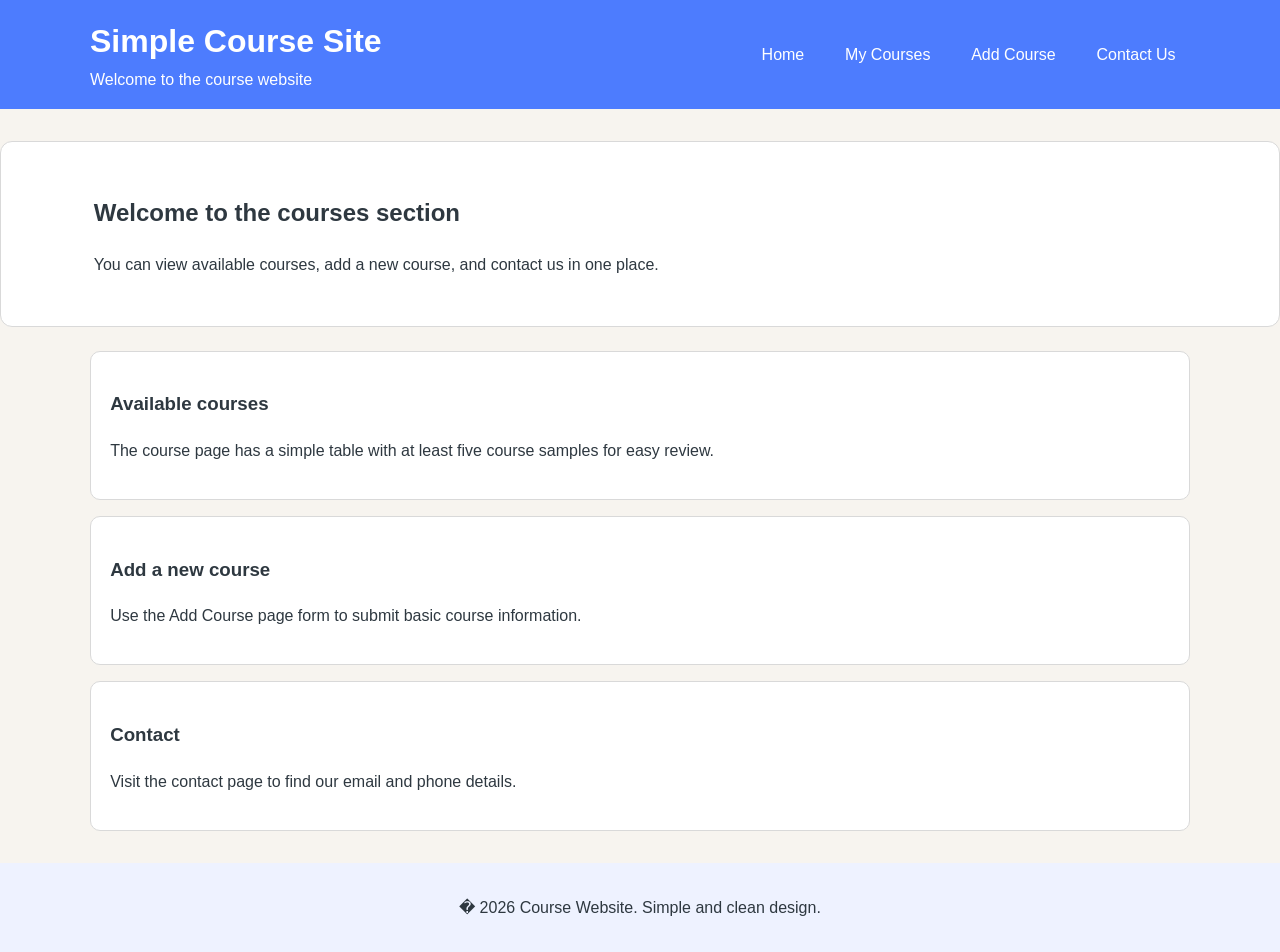
==== index.html @ b7f3f4e0 "first commit" ====
<!DOCTYPE html>
<html lang="en">
<head>
  <meta charset="UTF-8">
  <meta name="viewport" content="width=device-width, initial-scale=1.0">
  <title>Home | Course Website</title>
  <link rel="stylesheet" href="styles.css">
</head>
<body>
  <header>
    <div class="container header-inner">
      <div>
        <h1>Simple Course Site</h1>
        <p>Welcome to the course website</p>
      </div>
      <nav>
        <a href="index.html">Home</a>
        <a href="my-courses.html">My Courses</a>
        <a href="add-course.html">Add Course</a>
        <a href="contact.html">Contact Us</a>
      </nav>
    </div>
  </header>

  <main>
    <section class="hero">
      <div class="container">
        <h2>Welcome to the courses section</h2>
        <p>You can view available courses, add a new course, and contact us in one place.</p>
      </div>
    </section>

    <section class="info container">
      <article>
        <h3>Available courses</h3>
        <p>The course page has a simple table with at least five course samples for easy review.</p>
      </article>
      <article>
        <h3>Add a new course</h3>
        <p>Use the Add Course page form to submit basic course information.</p>
      </article>
      <article>
        <h3>Contact</h3>
        <p>Visit the contact page to find our email and phone details.</p>
      </article>
    </section>
  </main>

  <footer>
    <div class="container footer-inner">
      <p>� 2026 Course Website. Simple and clean design.</p>
    </div>
  </footer>
</body>
</html>
---- styles.css ----
:root {
  --main-bg: #f7f4ef;
  --nav-bg: #4d7cfe;
  --nav-text: #ffffff;
  --card-bg: #ffffff;
  --border: #d9d9d9;
  --text: #2e3840;
  --accent: #2563eb;
}

* {
  box-sizing: border-box;
}

body {
  margin: 0;
  font-family: Arial, sans-serif;
  background-color: var(--main-bg);
  color: var(--text);
  line-height: 1.6;
}

.container {
  width: min(1100px, 90%);
  margin: 0 auto;
}

header {
  background-color: var(--nav-bg);
  color: var(--nav-text);
}

.header-inner {
  display: flex;
  justify-content: space-between;
  align-items: center;
  gap: 1rem;
  padding: 1rem 0;
  flex-wrap: wrap;
}

header h1,
header p {
  margin: 0;
}

nav {
  display: flex;
  gap: 0.75rem;
  flex-wrap: wrap;
}

nav a {
  text-decoration: none;
  color: var(--nav-text);
  padding: 0.5rem 0.9rem;
  border-radius: 6px;
  transition: background-color 0.2s ease;
}

nav a:hover {
  background-color: rgba(255, 255, 255, 0.2);
}

main {
  padding: 2rem 0;
}

.hero {
  background-color: var(--card-bg);
  border: 1px solid var(--border);
  border-radius: 12px;
  padding: 2rem;
  margin-bottom: 1.5rem;
}

.info {
  display: grid;
  gap: 1rem;
}

.info article {
  background-color: var(--card-bg);
  border: 1px solid var(--border);
  border-radius: 10px;
  padding: 1.2rem;
}

footer {
  background-color: #eef2ff;
  padding: 1rem 0;
}

.footer-inner {
  text-align: center;
}

.table-section,
.form-section,
.contact-section {
  background-color: var(--card-bg);
  border: 1px solid var(--border);
  border-radius: 12px;
  padding: 1.5rem;
}

table {
  width: 100%;
  border-collapse: collapse;
  margin-top: 1rem;
}

thead {
  background-color: #eef4ff;
}

th,
td {
  border: 1px solid var(--border);
  padding: 0.9rem;
  text-align: left;
}

tbody tr:hover {
  background-color: #f2f7ff;
}

form {
  display: grid;
  gap: 1rem;
}

label {
  font-weight: bold;
}

input[type="text"],
input[type="number"],
textarea {
  width: 100%;
  padding: 0.8rem;
  border: 1px solid var(--border);
  border-radius: 8px;
  font-size: 1rem;
}

input:focus,
textarea:focus {
  outline: 2px solid var(--accent);
}

button {
  width: fit-content;
  padding: 0.85rem 1.5rem;
  border: none;
  border-radius: 8px;
  background-color: var(--accent);
  color: white;
  cursor: pointer;
  transition: opacity 0.2s ease, transform 0.2s ease;
}

button:hover {
  opacity: 0.9;
  transform: translateY(-1px);
}

ul {
  list-style: none;
  padding: 0;
}

ul li {
  padding: 0.4rem 0;
}

@media (max-width: 768px) {
  .header-inner {
    flex-direction: column;
    align-items: flex-start;
  }

  nav {
    width: 100%;
    justify-content: space-between;
  }

  nav a {
    flex: 1 1 auto;
    text-align: center;
  }

  .info {
    grid-template-columns: 1fr;
  }
}

@media (max-width: 480px) {
  .hero,
  .table-section,
  .form-section,
  .contact-section {
    padding: 1rem;
  }

  th,
  td {
    padding: 0.7rem;
  }
}
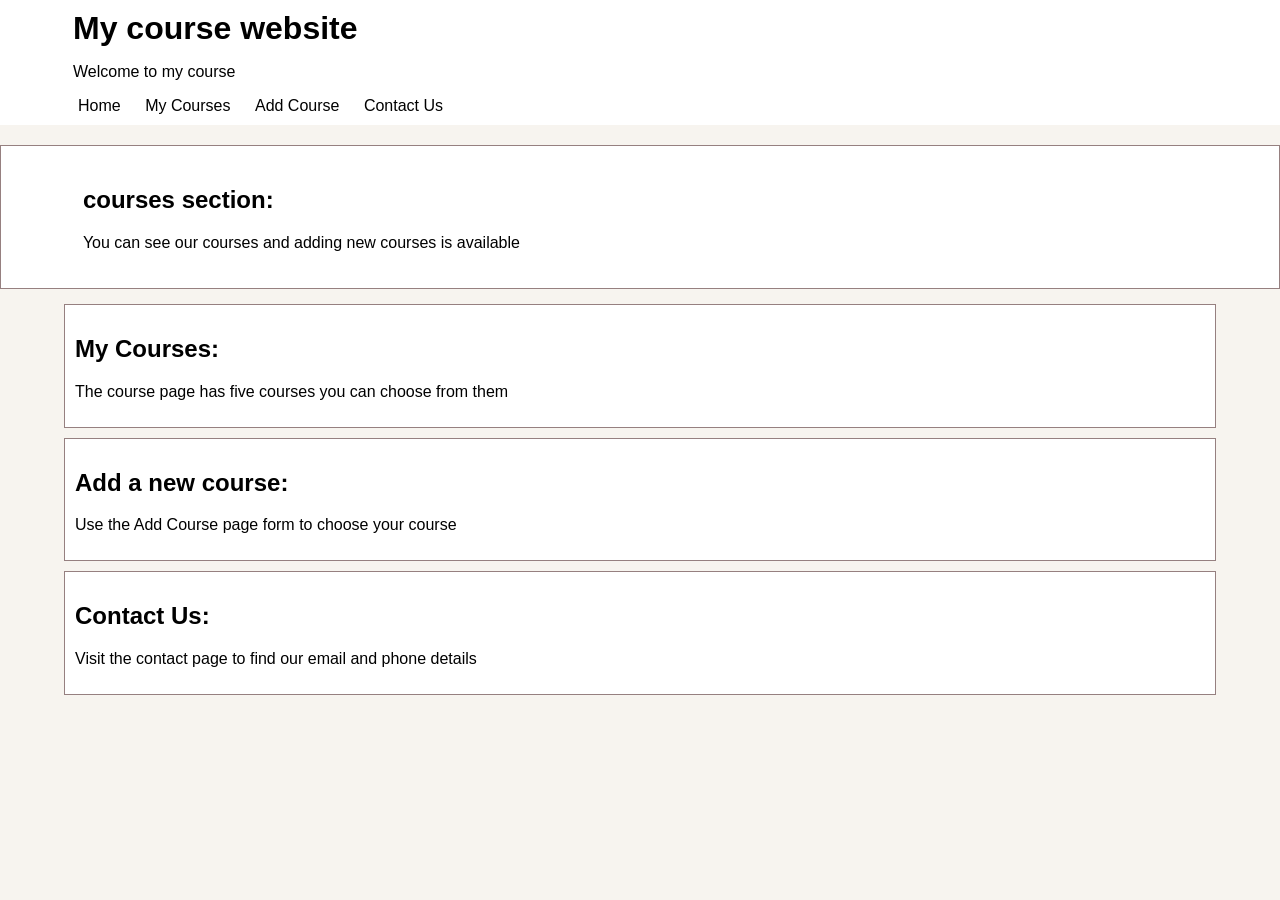
==== commit 93f3cc73: "changes" ====
--- a/index.html
+++ b/index.html
@@ -10,8 +10,8 @@
   <header>
     <div class="container header-inner">
       <div>
-        <h1>Simple Course Site</h1>
-        <p>Welcome to the course website</p>
+        <h1>My course website</h1>
+        <p>Welcome to my course</p>
       </div>
       <nav>
         <a href="index.html">Home</a>
@@ -25,31 +25,25 @@
   <main>
     <section class="hero">
       <div class="container">
-        <h2>Welcome to the courses section</h2>
-        <p>You can view available courses, add a new course, and contact us in one place.</p>
+        <h2><b>courses section:</b> </h2>
+        <p>You can see our courses and adding new courses is available</p>
       </div>
     </section>
 
     <section class="info container">
       <article>
-        <h3>Available courses</h3>
-        <p>The course page has a simple table with at least five course samples for easy review.</p>
+        <h2><b>My Courses:</b></h2>
+        <p>The course page has five courses you can choose from them </p>
       </article>
       <article>
-        <h3>Add a new course</h3>
-        <p>Use the Add Course page form to submit basic course information.</p>
+        <h2><b>Add a new course:</b></h2>
+        <p>Use the Add Course page form to choose your course</p>
       </article>
       <article>
-        <h3>Contact</h3>
-        <p>Visit the contact page to find our email and phone details.</p>
+        <h2><b>Contact Us:</b></h2>
+        <p>Visit the contact page to find our email and phone details</p>
       </article>
     </section>
   </main>
-
-  <footer>
-    <div class="container footer-inner">
-      <p>� 2026 Course Website. Simple and clean design.</p>
-    </div>
-  </footer>
 </body>
 </html>
--- a/styles.css
+++ b/styles.css
@@ -1,210 +1,129 @@
-:root {
-  --main-bg: #f7f4ef;
-  --nav-bg: #4d7cfe;
-  --nav-text: #ffffff;
-  --card-bg: #ffffff;
-  --border: #d9d9d9;
-  --text: #2e3840;
-  --accent: #2563eb;
-}
-
 * {
   box-sizing: border-box;
 }
 
 body {
   margin: 0;
-  font-family: Arial, sans-serif;
-  background-color: var(--main-bg);
-  color: var(--text);
-  line-height: 1.6;
+  font-family: Arial;
+  background-color: #f7f4ef;
+  color: black;
 }
 
 .container {
-  width: min(1100px, 90%);
-  margin: 0 auto;
+  width: 90%;
+  margin: auto;
 }
 
+/* header */
 header {
-  background-color: var(--nav-bg);
-  color: var(--nav-text);
+  background-color: white;
+  padding: 10px;
 }
 
 .header-inner {
-  display: flex;
-  justify-content: space-between;
-  align-items: center;
-  gap: 1rem;
-  padding: 1rem 0;
-  flex-wrap: wrap;
+  display: block;
 }
 
-header h1,
-header p {
+header h1 {
   margin: 0;
 }
 
 nav {
-  display: flex;
-  gap: 0.75rem;
-  flex-wrap: wrap;
+  margin-top: 10px;
 }
 
 nav a {
   text-decoration: none;
-  color: var(--nav-text);
-  padding: 0.5rem 0.9rem;
-  border-radius: 6px;
-  transition: background-color 0.2s ease;
+  color: black;
+  margin-right: 10px;
+  padding: 5px;
 }
 
 nav a:hover {
-  background-color: rgba(255, 255, 255, 0.2);
+  background-color: #ddd;
 }
 
+/* main */
 main {
-  padding: 2rem 0;
+  padding: 20px 0;
 }
 
 .hero {
-  background-color: var(--card-bg);
-  border: 1px solid var(--border);
-  border-radius: 12px;
-  padding: 2rem;
-  margin-bottom: 1.5rem;
+  background-color: white;
+  border: 1px solid #968080;
+  padding: 20px;
+  margin-bottom: 15px;
 }
 
+/* info */
 .info {
-  display: grid;
-  gap: 1rem;
+  display: block;
 }
 
 .info article {
-  background-color: var(--card-bg);
-  border: 1px solid var(--border);
-  border-radius: 10px;
-  padding: 1.2rem;
+  background-color: white;
+  border: 1px solid #968080;
+  padding: 10px;
+  margin-bottom: 10px;
 }
 
-footer {
-  background-color: #eef2ff;
-  padding: 1rem 0;
-}
-
-.footer-inner {
-  text-align: center;
-}
-
-.table-section,
-.form-section,
-.contact-section {
-  background-color: var(--card-bg);
-  border: 1px solid var(--border);
-  border-radius: 12px;
-  padding: 1.5rem;
+/* table */
+.table-section {
+  background-color: white;
+  border: 1px solid #968080;
+  padding: 15px;
 }
 
 table {
   width: 100%;
-  border-collapse: collapse;
-  margin-top: 1rem;
+  border: 1px solid #968080;
+}
+
+th, td {
+  border: 1px solid #968080;
+  padding: 10px;
 }
 
 thead {
   background-color: #eef4ff;
 }
 
-th,
-td {
-  border: 1px solid var(--border);
-  padding: 0.9rem;
-  text-align: left;
+/* form */
+.form-section {
+  background-color: white;
+  border: 1px solid #968080;
+  padding: 15px;
+  margin-top: 15px;
 }
 
-tbody tr:hover {
-  background-color: #f2f7ff;
-}
-
-form {
-  display: grid;
-  gap: 1rem;
-}
-
-label {
-  font-weight: bold;
-}
-
-input[type="text"],
-input[type="number"],
-textarea {
+input, textarea {
   width: 100%;
-  padding: 0.8rem;
-  border: 1px solid var(--border);
-  border-radius: 8px;
-  font-size: 1rem;
-}
-
-input:focus,
-textarea:focus {
-  outline: 2px solid var(--accent);
+  padding: 5px;
+  margin-top: 5px;
+  border: 1px solid #968080;
 }
 
 button {
-  width: fit-content;
-  padding: 0.85rem 1.5rem;
+  margin-top: 10px;
+  padding: 8px 15px;
+  background-color: black;
+  color: white;
   border: none;
-  border-radius: 8px;
-  background-color: var(--accent);
-  color: white;
-  cursor: pointer;
-  transition: opacity 0.2s ease, transform 0.2s ease;
 }
 
-button:hover {
-  opacity: 0.9;
-  transform: translateY(-1px);
+/* footer */
+footer {
+  background-color: black;
+  color: white;
+  text-align: center;
+  padding: 10px;
 }
 
-ul {
-  list-style: none;
-  padding: 0;
-}
-
-ul li {
-  padding: 0.4rem 0;
-}
-
-@media (max-width: 768px) {
-  .header-inner {
-    flex-direction: column;
-    align-items: flex-start;
-  }
-
-  nav {
-    width: 100%;
-    justify-content: space-between;
-  }
-
+/* responsive (بسيط جدا) */
+@media (max-width: 600px) {
   nav a {
-    flex: 1 1 auto;
-    text-align: center;
-  }
-
-  .info {
-    grid-template-columns: 1fr;
+    display: block;
+    margin-bottom: 5px;
   }
 }
 
-@media (max-width: 480px) {
-  .hero,
-  .table-section,
-  .form-section,
-  .contact-section {
-    padding: 1rem;
-  }
-
-  th,
-  td {
-    padding: 0.7rem;
-  }
-}
